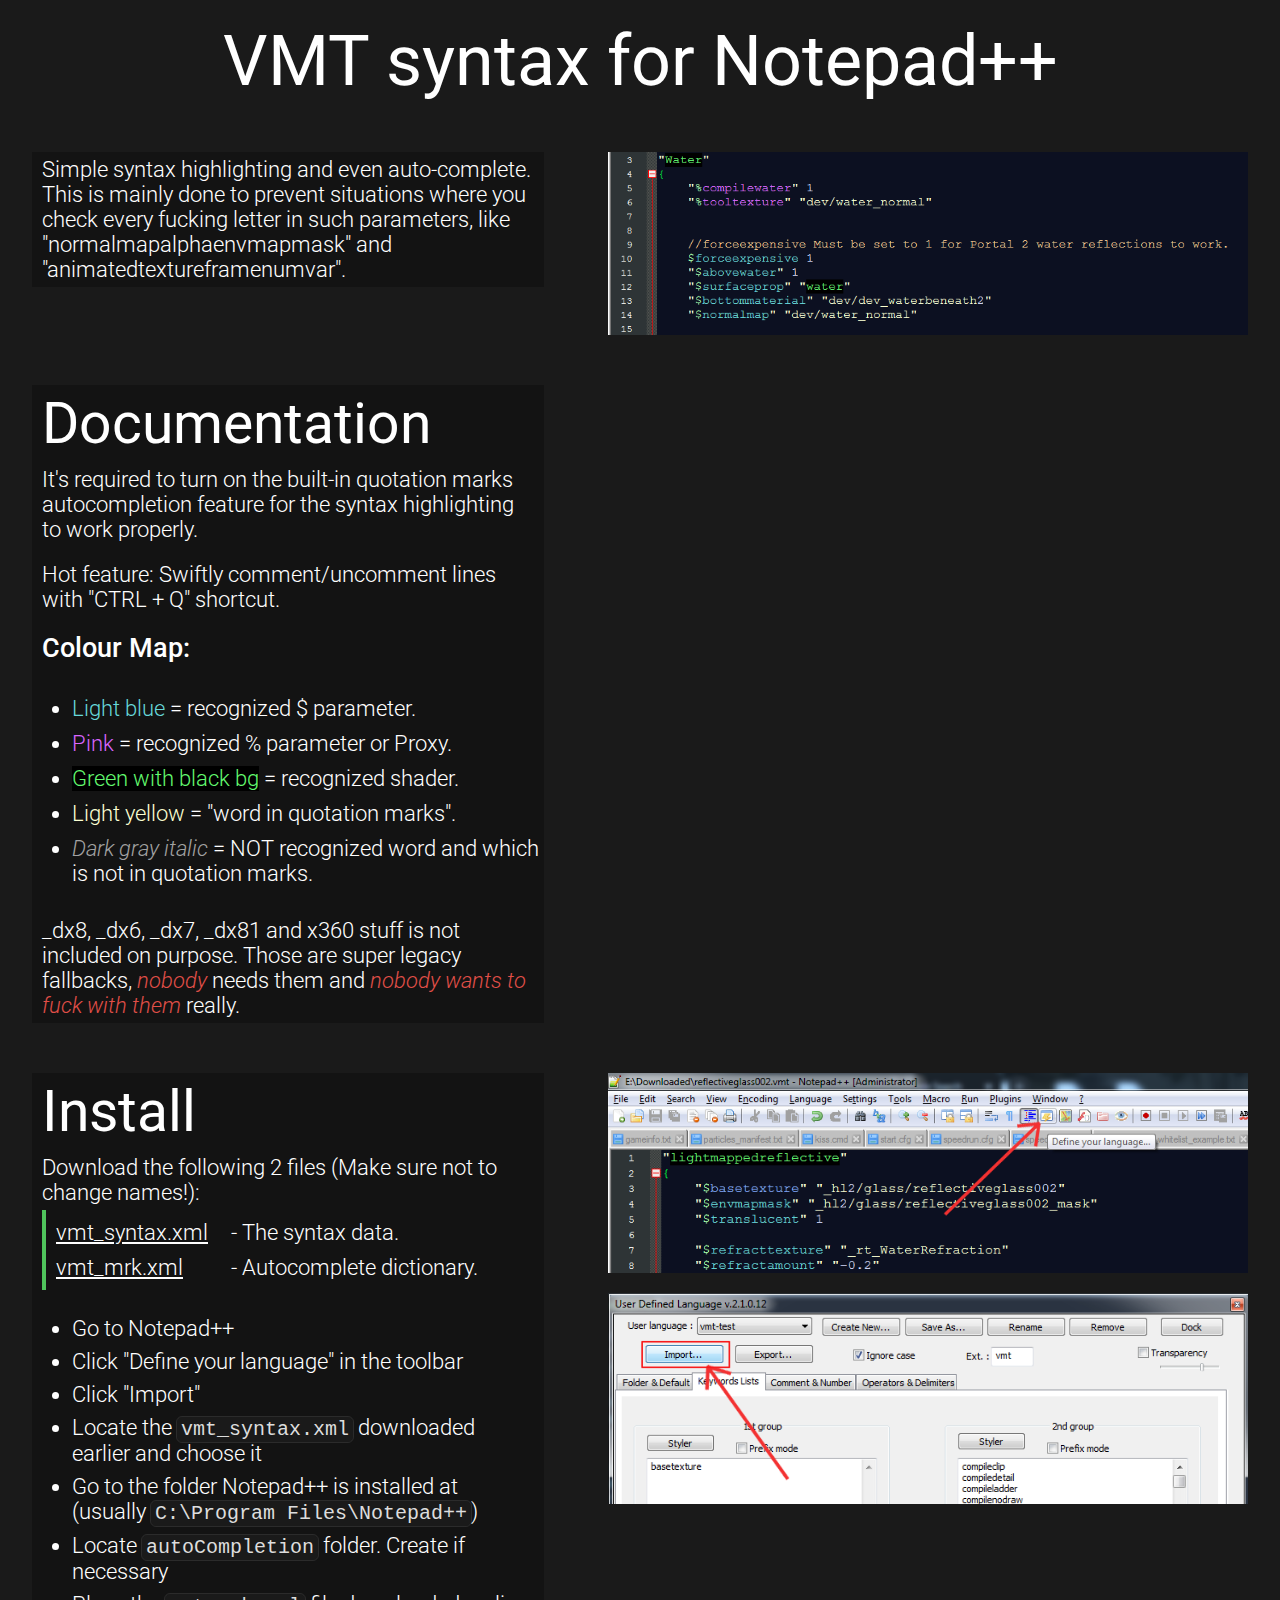
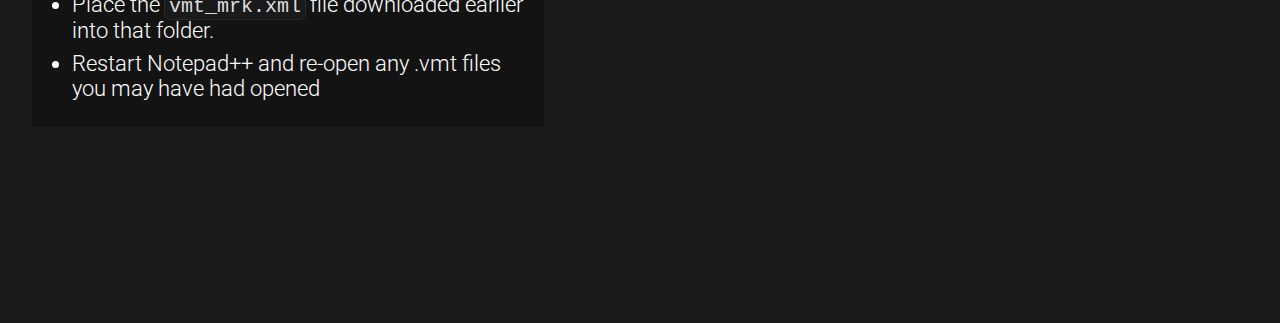
==== docs/index.html @ 4d4771fc "rename webpage to docs" ====
<!DOCTYPE html>
<html>
<head>
	<title>VMT for Notepad++</title>

	<link rel="shortcut icon" href="icon.gif" type="image/x-icon">

	<link rel="stylesheet" type="text/css" href="style.css">
	<script src="https://ajax.googleapis.com/ajax/libs/jquery/3.4.1/jquery.min.js"></script>
</head>
	<body>
		<!-- Short header text -->
		<h1 id="main_header_text">VMT syntax for Notepad++</h1>
		<section>
			<div class="section_text">
				<p>
					Simple syntax highlighting and even auto-complete.
					This is mainly done to prevent situations where
					you check every fucking letter in such parameters,
					like "normalmapalphaenvmapmask" and "animatedtextureframenumvar".
				</p>
			</div>
			<div class="section_visuals">
				<img src="./pics/example.png">
			</div>
		</section>

		<!-- Docs -->
		<section>
			<div class="section_text" id="docs_text">
				<h2>Documentation</h2>
				<p>
					It's required to turn on the built-in
					quotation marks autocompletion feature for the syntax
					highlighting to work properly.
				</p>
				<p></p>

				<p>
					Hot feature: Swiftly comment/uncomment lines
					with "CTRL + Q" shortcut. 
				</p>
				<p></p>

				<h3>Colour Map:</h3>
				<ul id="color_map">
					<li>
						<span class="color_map_entry base_param">Light blue</span> =
						recognized $ parameter.
					</li>
					<li>
						<span class="color_map_entry proxy_word">Pink</span> =
						recognized % parameter or Proxy.
					</li>
					<li>
						<span class="color_map_entry shader">Green with black bg</span> =
						recognized shader.
					</li>
					<li>
						<span class="color_map_entry quoted_text">Light yellow</span> =
						"word in quotation marks".
					</li>
					<li>
						<span class="color_map_entry floating_text">Dark gray italic</span> = 
						NOT recognized word and which is not in quotation marks.
					</li>
				</ul>

				<p>
					_dx8, _dx6, _dx7, _dx81 and x360 stuff is not included on purpose.
					Those are super legacy fallbacks,
					<span style="font-style: italic; color: #E14F48;">nobody</span>
					needs them and
					<span style="font-style: italic; color: #E14F48;">nobody wants to fuck with them</span>
					really.
				</p>

			</div>
			<div class="section_visuals"></div>
		</section>

		<!-- Install -->
		<section>
			<div class="section_text" id="install_text">
				<h2>Install</h2>
				<p>Download the following 2 files (Make sure not to change names!):</p>
				<div id="download_box">
					<div class="dl_item">
						<span>
							<a download class="dl_link" href="#">vmt_syntax.xml</a>
							- The syntax data.
						</span>
					</div>
					<div class="dl_item">
						<span>
							<a download class="dl_link" href="#">vmt_mrk.xml</a>
							- Autocomplete dictionary.
						</span>

					</div>
				</div>

				<ul id="install_steps">
					<li>Go to Notepad++</li>
					<li>Click "Define your language" in the toolbar</li>
					<li>Click "Import"</li>
					<li>
						Locate the <span class="mono_insert">vmt_syntax.xml</span>
						downloaded earlier and choose it
					</li>
					<li>
						Go to the folder Notepad++ is installed at
						(usually <span class="mono_insert nowrap select_all">C:\Program Files\Notepad++</span>)
					</li>
					<li>
						Locate <span class="mono_insert select_all">autoCompletion</span>
						folder. Create if necessary
					</li>
					<li>
						Place the <span class="mono_insert">vmt_mrk.xml</span>
						file downloaded earlier into that folder.
					</li>
					<li>
						Restart Notepad++ and re-open any .vmt files you may
						have had opened
					</li>
				</ul>
			</div>

			<div class="section_visuals">
				<img src="./pics/def_lang.png">
				<img src="./pics/import.png">
			</div>

		</section>


	</body>

	<script src="./script.js"></script>
</html>
---- docs/style.css ----
@import url('https://fonts.googleapis.com/css2?family=Roboto:wght@100&display=swap');
@import url('https://fonts.googleapis.com/css2?family=Roboto:wght@300&display=swap');
@import url('https://fonts.googleapis.com/css2?family=Roboto&display=swap');
@import url('https://fonts.googleapis.com/css2?family=Roboto:ital,wght@0,300;0,400;1,300&display=swap');

@font-face {
    font-family: VerdanaPro-Light;
    src: url(fonts/VerdanaPro-Light.ttf);
}

@font-face {
    font-family: tahoma;
    src: url(fonts/tahoma.ttf);
}


*:not(ul, li){
	margin: 0px;
	padding: 0px;
}

*
{
	color: white;
	font-family: 'Roboto', sans-serif;
}

img{
	object-fit: contain;
	object-position: center;
}

body{

	display: flex;
	flex-direction: column;
	background: #1a1a1a;
	width: 100%;
	max-width: 2000px;
	margin-bottom: 200px;
}

body > h1{
	font-weight: 400;
}

.select_all{
	user-select: all;
}

.nowrap{
	white-space: nowrap;
}

#main_header_text{
	margin-top: 20px;
	display: flex;
	flex-direction: row;
	justify-content: center;
	font-size: 70px;
	width: 100%;
}

section{
	margin-top: 50px;
	display: flex;
	flex-direction: row;
	width: 100%;

	justify-content: space-around;
}

section .section_text{
	display: flex;
	flex-direction: column;
	/*align-items: center;*/
	width: 40%;
	background: rgba(0, 0, 0, 0.25);
	height: fit-content;
}

section .section_text p {
	padding: 5px 10px 5px 10px;
	font-size: 22px;
	font-weight: 300;
}

section .section_text ul,
section .section_text a,
section .section_text span
{
	font-size: 22px;
	font-weight: 300;
}

span.mono_insert{
	font-family: monospace;
	font-weight: 100;
	background: #1A1A1A;
	/*background: black;*/
	outline: 1px solid rgba(255, 255, 255, 0.1);
	border-radius: 5px;
	color: #DDDDDD;
	padding: 1px 4px 1px 4px;
	font-size: 20px !important;
}

section .section_text h2{
	padding: 5px 10px 5px 10px;
	font-weight: 400;
	font-size: 57px;
}
section .section_text h3{
	padding: 5px 10px 5px 10px;
	font-weight: 500;
	font-size: 27px;
}

section .section_visuals{
	display: flex;
	flex-direction: column;
	width: 50%;
}

section .section_visuals{
	display: flex;
	flex-direction: column;
	width: 50%;
}

section .section_visuals > *:not(:first-child){
	margin-top: 20px;
}

#color_map li{
	padding-top: 5px;
	padding-bottom: 5px;
}

.color_map_entry.base_param{
	color: #67d8da;
}

.color_map_entry.proxy_word{
	color: #d966ff;
}

.color_map_entry.shader{
	color: #63fa6f;
	background: black;
}

.color_map_entry.quoted_text{
	color: #fbffd2;
}

.color_map_entry.floating_text{
	color: #a2a2a2;
	font-style: italic;
}



#install_steps{
	padding-right: 10px;
}

#install_steps li{
	padding-top:    4px;
	padding-bottom: 4px;
}

#download_box{
	padding: 5px 10px 5px 0px;
	border-left: 4px solid #4fc45c;
	margin-left: 10px;
}

#download_box .dl_link{
	width: 170px;
	display: inline-block;
}

#download_box .dl_link:hover{
	color: #4fc45c;
}

/*#download_box .dl_item:not(:first-child){*/
#download_box .dl_item{
	padding: 5px 0px 5px 10px;
}

#download_box .dl_item:hover{
	background: rgba(255, 255, 255, 0.1);
}
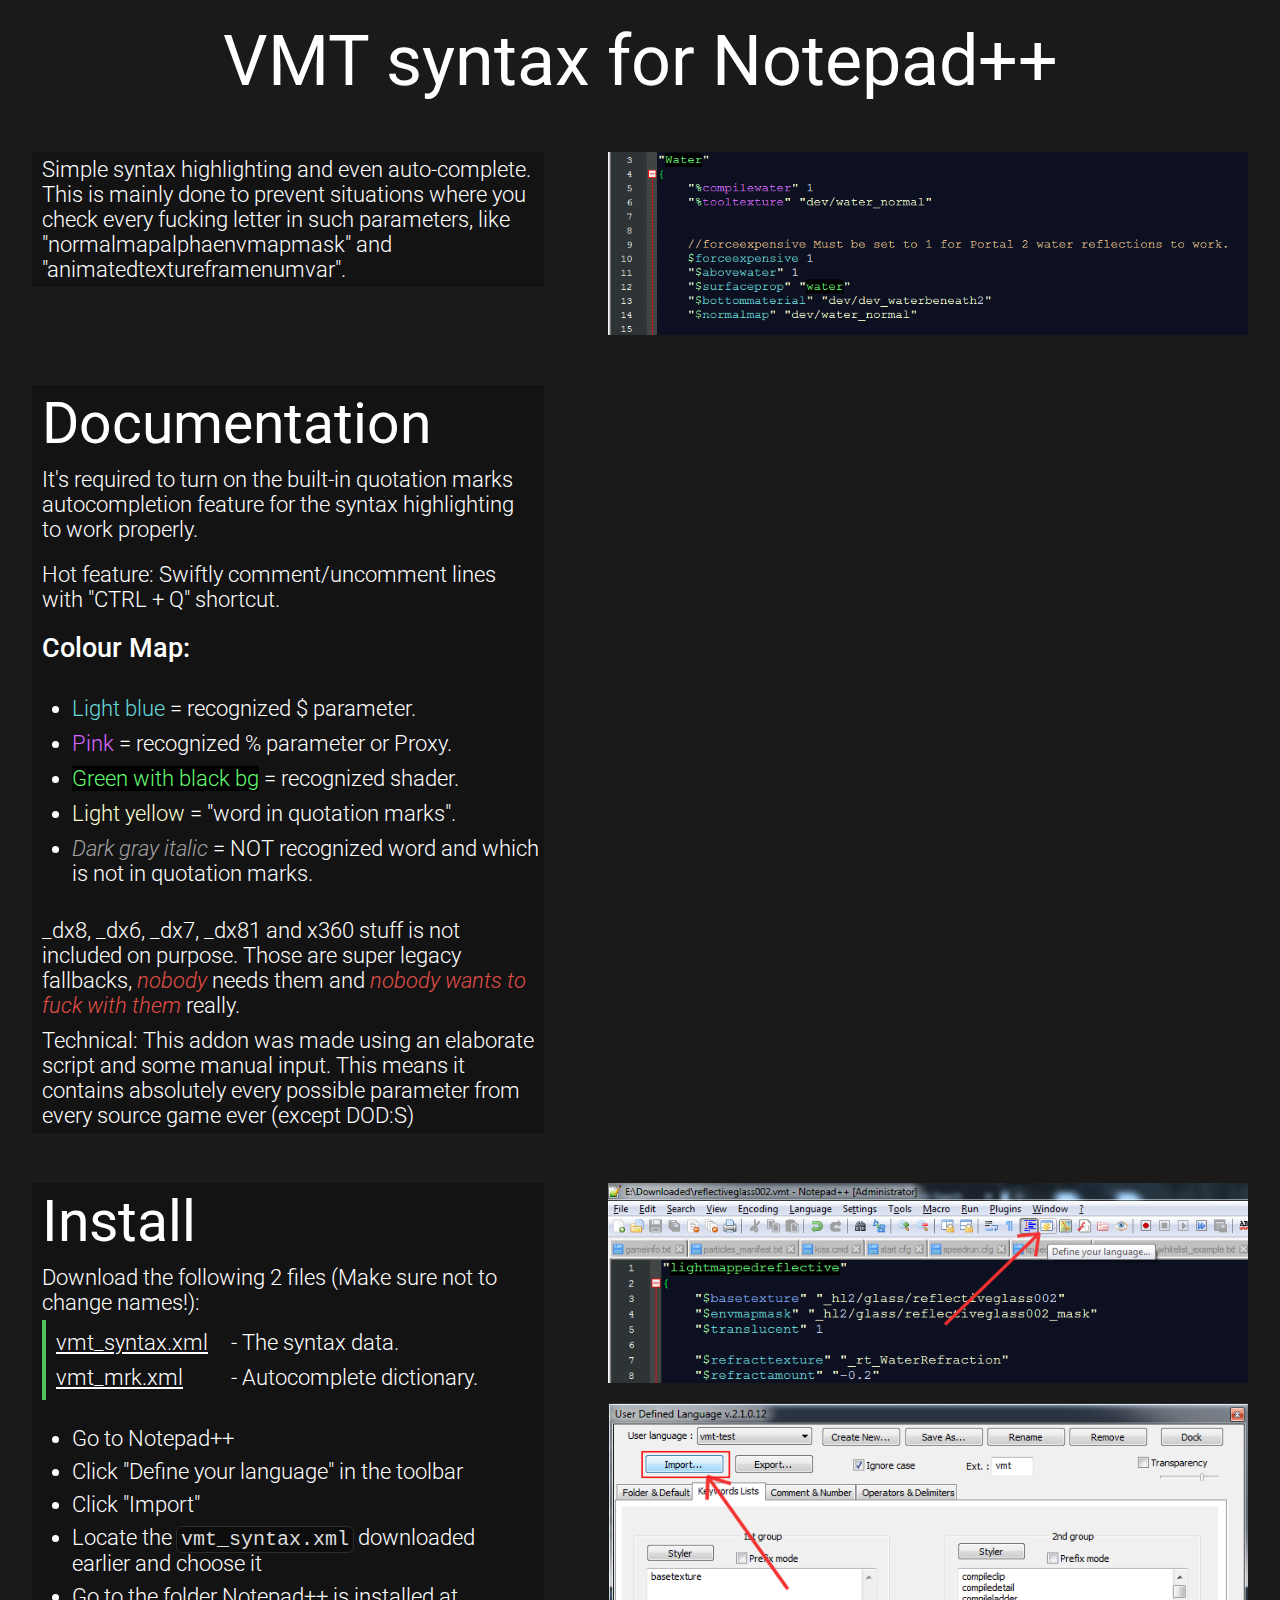
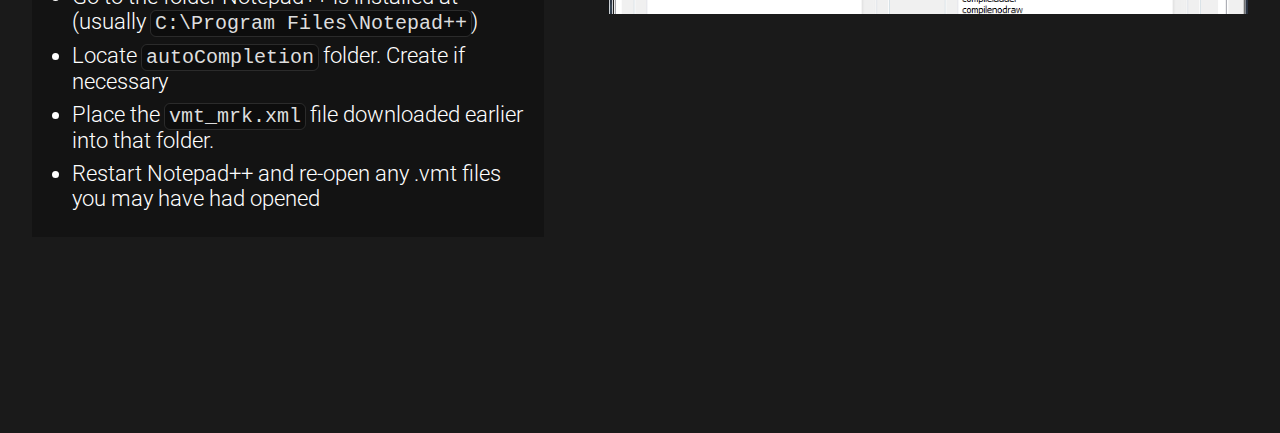
==== commit b0b8917e: "Add downloadable xml addon files" ====
--- a/docs/index.html
+++ b/docs/index.html
@@ -75,6 +75,12 @@
 					really.
 				</p>
 
+				<p>
+					Technical: This addon was made using an elaborate script
+					and some manual input. This means it contains absolutely
+					every possible parameter from every source game ever (except DOD:S)
+				</p>
+
 			</div>
 			<div class="section_visuals"></div>
 		</section>
@@ -87,13 +93,13 @@
 				<div id="download_box">
 					<div class="dl_item">
 						<span>
-							<a download class="dl_link" href="#">vmt_syntax.xml</a>
+							<a download class="dl_link" href="dl_data/npp/vmt_syntax.xml" title="Last update: 05-05-2024">vmt_syntax.xml</a>
 							- The syntax data.
 						</span>
 					</div>
 					<div class="dl_item">
 						<span>
-							<a download class="dl_link" href="#">vmt_mrk.xml</a>
+							<a download class="dl_link" href="dl_data/npp/vmt_mrk.xml" href="#" title="Last update: 05-05-2024">vmt_mrk.xml</a>
 							- Autocomplete dictionary.
 						</span>
 
--- a/docs/style.css
+++ b/docs/style.css
@@ -96,7 +96,8 @@
 span.mono_insert{
 	font-family: monospace;
 	font-weight: 100;
-	background: #1A1A1A;
+	/*background: #1A1A1A;*/
+	background: #0D0D0D;
 	/*background: black;*/
 	outline: 1px solid rgba(255, 255, 255, 0.1);
 	border-radius: 5px;
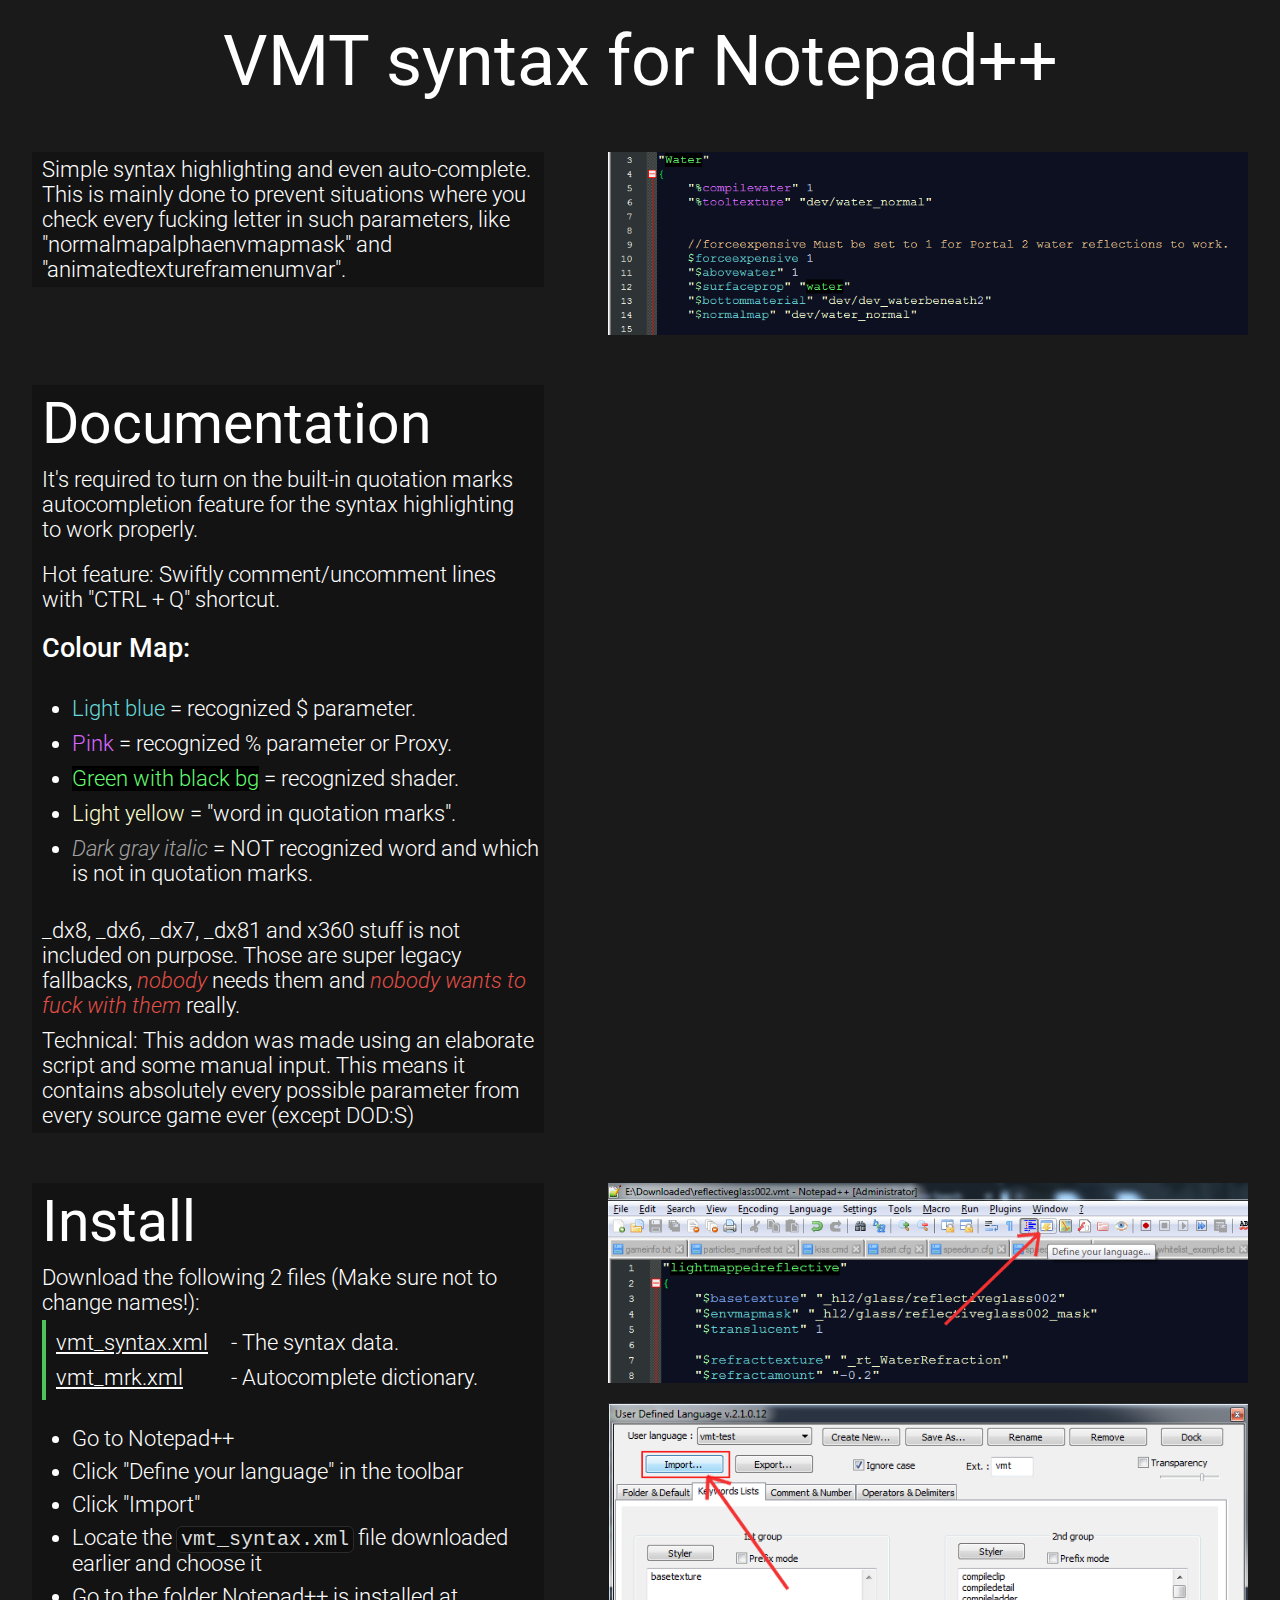
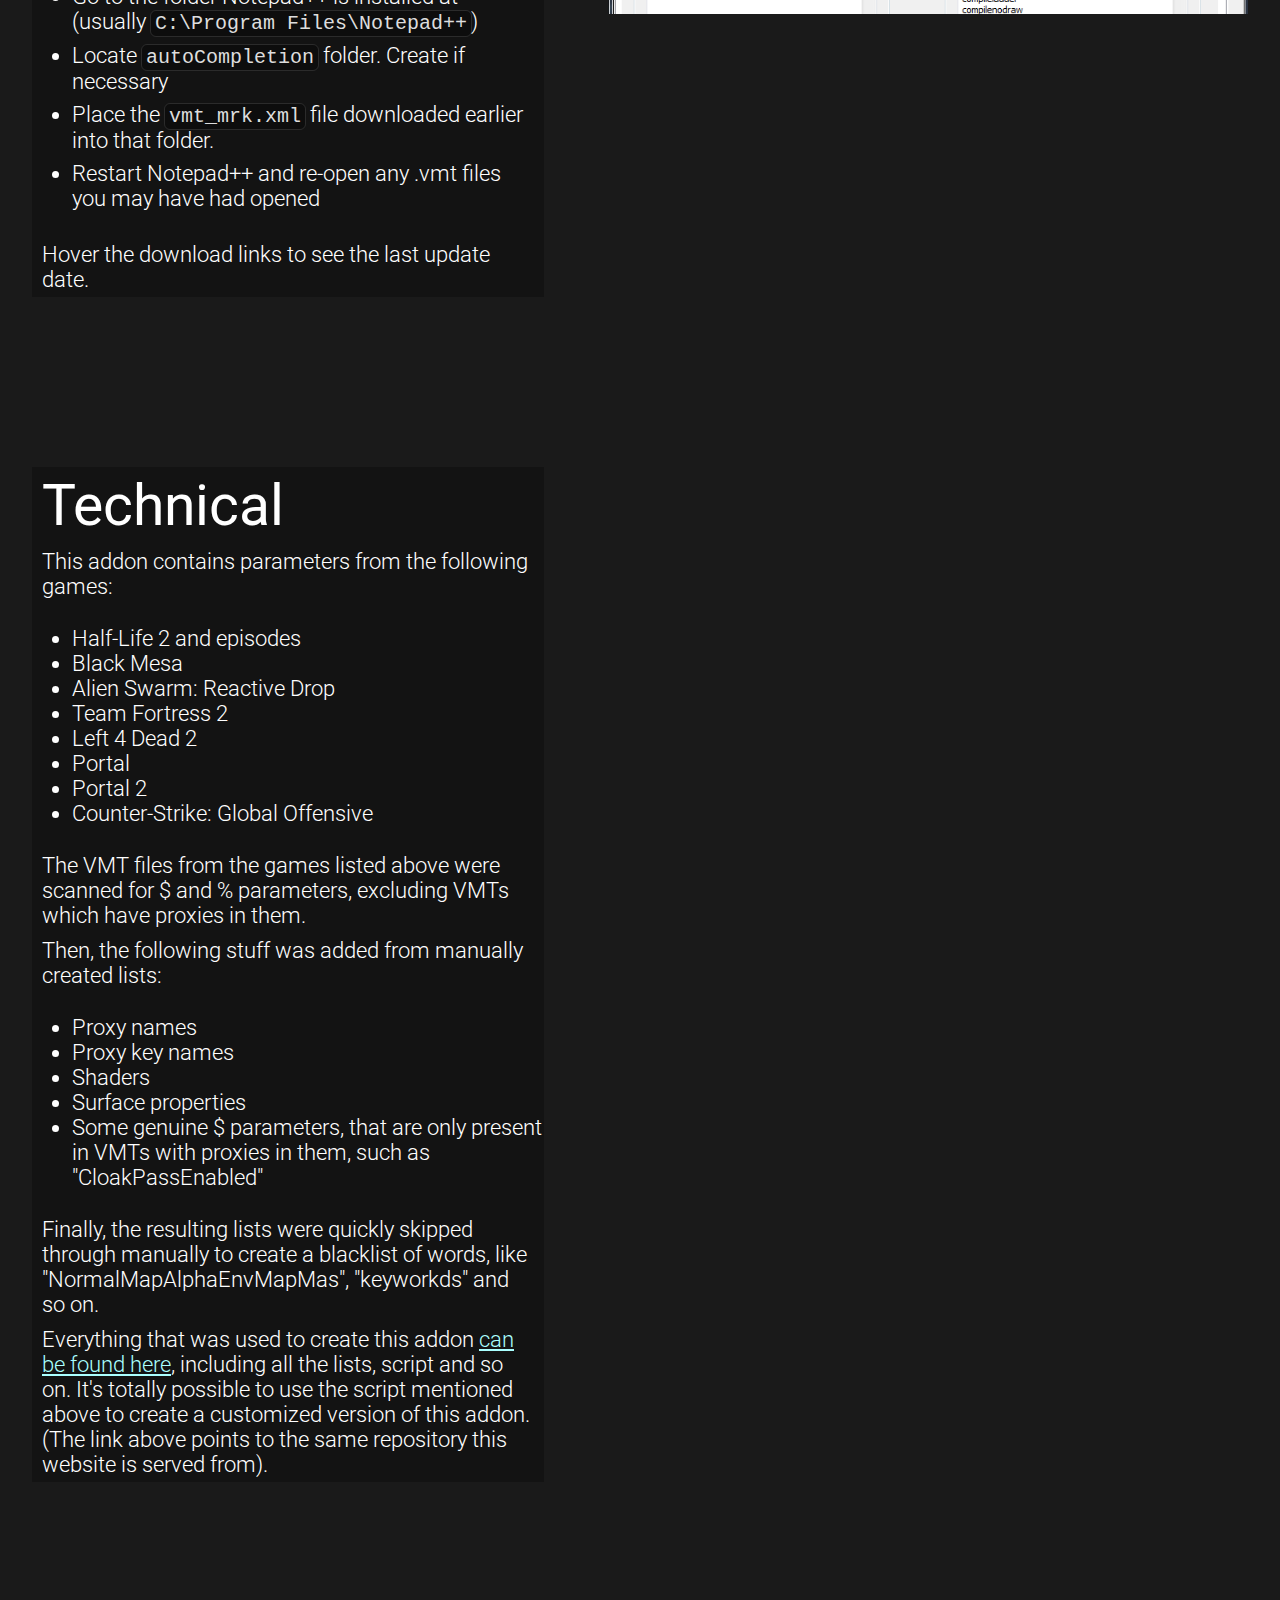
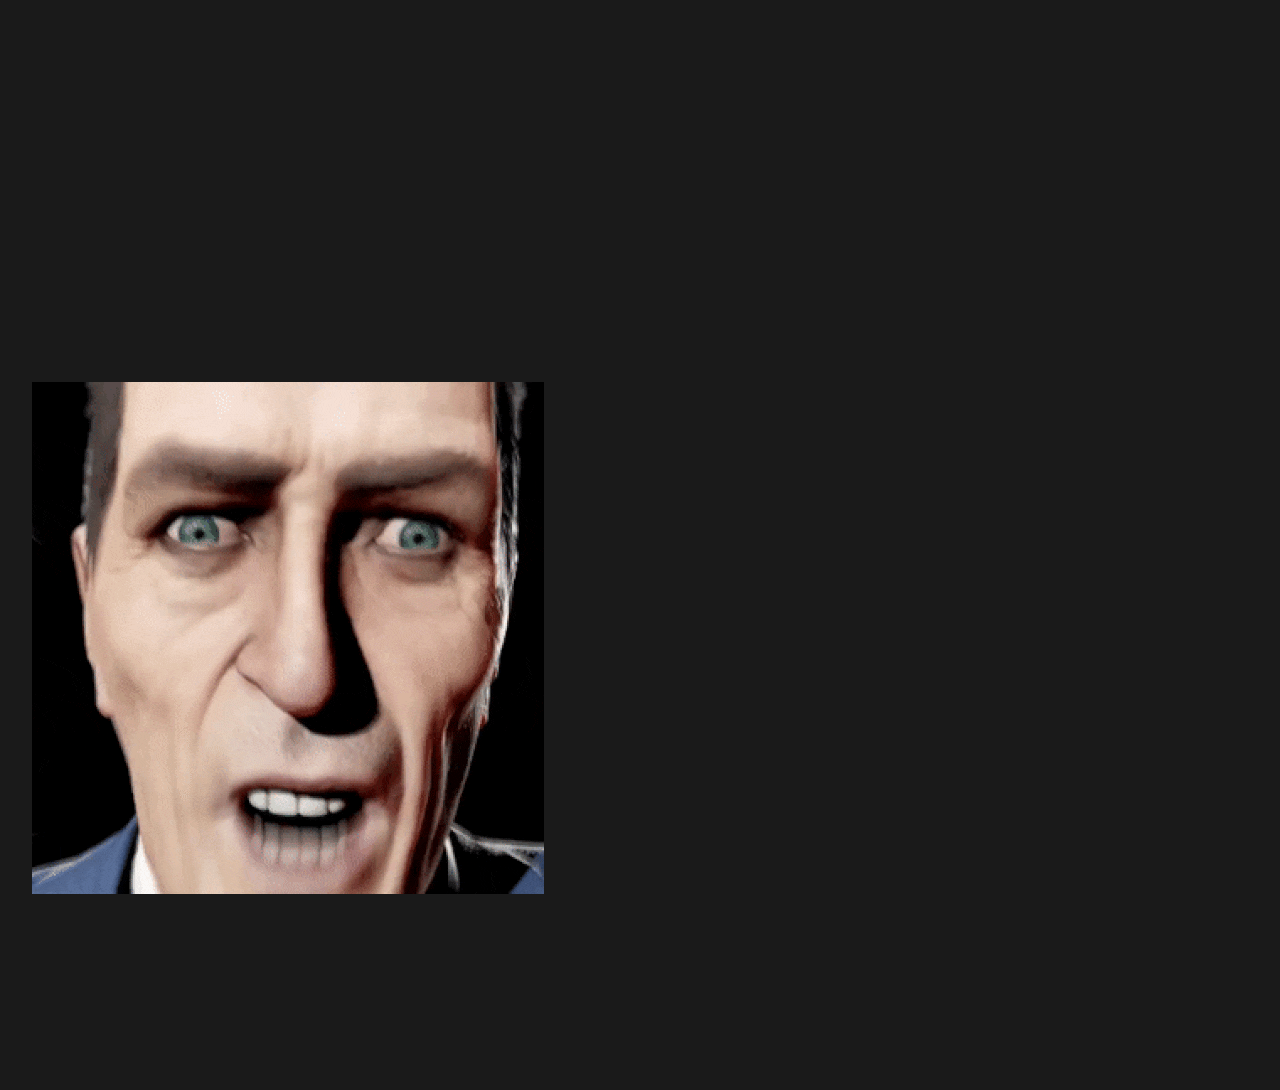
==== commit 0feaddd2: "update definition files" ====
--- a/docs/index.html
+++ b/docs/index.html
@@ -8,7 +8,7 @@
 	<link rel="stylesheet" type="text/css" href="style.css">
 	<script src="https://ajax.googleapis.com/ajax/libs/jquery/3.4.1/jquery.min.js"></script>
 </head>
-	<body>
+	<body onload="body_onload()">
 		<!-- Short header text -->
 		<h1 id="main_header_text">VMT syntax for Notepad++</h1>
 		<section>
@@ -99,7 +99,7 @@
 					</div>
 					<div class="dl_item">
 						<span>
-							<a download class="dl_link" href="dl_data/npp/vmt_mrk.xml" href="#" title="Last update: 05-05-2024">vmt_mrk.xml</a>
+							<a download class="dl_link" href="dl_data/npp/vmt_mrk.xml" title="Last update: 05-05-2024">vmt_mrk.xml</a>
 							- Autocomplete dictionary.
 						</span>
 
@@ -112,7 +112,7 @@
 					<li>Click "Import"</li>
 					<li>
 						Locate the <span class="mono_insert">vmt_syntax.xml</span>
-						downloaded earlier and choose it
+						file downloaded earlier and choose it
 					</li>
 					<li>
 						Go to the folder Notepad++ is installed at
@@ -131,6 +131,10 @@
 						have had opened
 					</li>
 				</ul>
+
+				<p>
+					Hover the download links to see the last update date.
+				</p>
 			</div>
 
 			<div class="section_visuals">
@@ -140,6 +144,72 @@
 
 		</section>
 
+		<!-- Docs -->
+		<section id="technical_info">
+			<div class="section_text" id="docs_text">
+				<h2>Technical</h2>
+				<p>
+					This addon contains parameters from the following games:
+				</p>
+				<ul>
+					<li>Half-Life 2 and episodes</li>
+					<li>Black Mesa</li>
+					<li>Alien Swarm: Reactive Drop</li>
+					<li>Team Fortress 2</li>
+					<li>Left 4 Dead 2</li>
+					<li>Portal</li>
+					<li>Portal 2</li>
+					<li>Counter-Strike: Global Offensive</li>
+				</ul>
+
+				<p>
+					The VMT files from the games listed above were scanned
+					for $ and % parameters, excluding VMTs which have proxies
+					in them.
+				</p>
+				<p>
+					Then, the following stuff was added from
+					manually created lists:
+				</p>
+				<ul>
+					<li>Proxy names</li>
+					<li>Proxy key names</li>
+					<li>Shaders</li>
+					<li>Surface properties</li>
+					<li>
+						Some genuine $ parameters, that are only present
+						in VMTs with proxies in them, such as
+						"CloakPassEnabled"
+					</li>
+				</ul>
+				<p>
+					Finally, the resulting lists were quickly skipped through
+					manually to create a blacklist of words, like
+					"NormalMapAlphaEnvMapMas", "keyworkds" and so on.
+				</p>
+
+				<p>
+					Everything that was used to create this addon
+					<a
+						href="https://github.com/MrKleiner/npp_vmt/tree/master/generator"
+						>can be found here</a>,
+					including all the lists, script and so on.
+					It's totally possible to use the script mentioned above
+					to create a customized version of this addon.
+					(The link above points to the same repository this website is served from).
+				</p>
+			</div>
+			<div class="section_visuals"></div>
+		</section>
+
+		<section id="funny">
+			<div class="section_text">
+				<img src="icon.gif">
+			</div>
+			<div class="section_visuals">
+			</div>
+		</section>
+
 
 	</body>
 
--- a/docs/style.css
+++ b/docs/style.css
@@ -195,3 +195,17 @@
 	background: rgba(255, 255, 255, 0.1);
 }
 
+#funny{
+	margin-top: 500px;
+}
+
+#technical_info{
+	margin-top: 170px;
+}
+
+#technical_info a{
+	color: #AAFFFF;
+}
+#technical_info a:active{
+	color: #F11B39;
+}